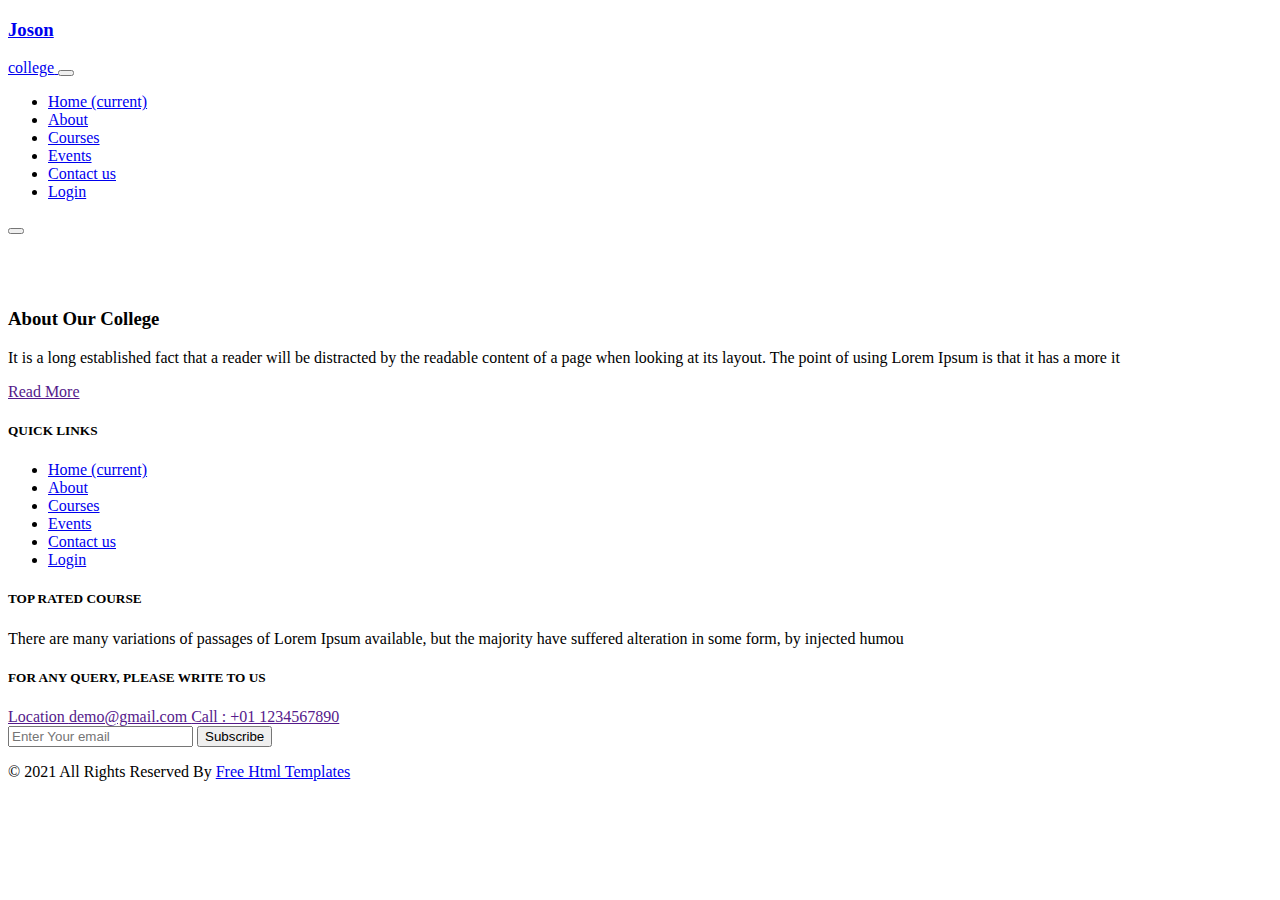
==== about.html @ 84b9d42b "Add files via upload" ====
<!DOCTYPE html>
<html>

<head>
  <!-- Basic -->
  <meta charset="utf-8" />
  <meta http-equiv="X-UA-Compatible" content="IE=edge" />
  <!-- Mobile Metas -->
  <meta name="viewport" content="width=device-width, initial-scale=1, shrink-to-fit=no" />
  <!-- Site Metas -->
  <meta name="keywords" content="" />
  <meta name="description" content="" />
  <meta name="author" content="" />

  <title>Joson</title>


  <!-- bootstrap core css -->
  <link rel="stylesheet" type="text/css" href="css/bootstrap.css" />
  <!-- fonts style -->
  <link href="https://fonts.googleapis.com/css?family=Open+Sans:400,700|Poppins:400,600,700&display=swap" rel="stylesheet" />
  <!-- Custom styles for this template -->
  <link href="css/style.css" rel="stylesheet" />
  <!-- responsive style -->
  <link href="css/responsive.css" rel="stylesheet" />
</head>

<body class="sub_page">
  <div class="hero_area">
    <!-- header section strats -->
    <header class="header_section">
      <div class="container-fluid">
        <nav class="navbar navbar-expand-lg custom_nav-container ">
          <a class="navbar-brand" href="index.html">
            <h3>
              Joson
            </h3>
            <span> college</span>
          </a>
          <button class="navbar-toggler" type="button" data-toggle="collapse" data-target="#navbarSupportedContent" aria-controls="navbarSupportedContent" aria-expanded="false" aria-label="Toggle navigation">
            <span class="navbar-toggler-icon"></span>
          </button>

          <div class="collapse navbar-collapse ml-auto" id="navbarSupportedContent">
            <ul class="navbar-nav  ml-auto">
              <li class="nav-item ">
                <a class="nav-link" href="index.html">Home <span class="sr-only">(current)</span></a>
              </li>
              <li class="nav-item active">
                <a class="nav-link" href="about.html"> About </a>
              </li>
              <li class="nav-item">
                <a class="nav-link" href="course.html"> Courses </a>
              </li>
              <li class="nav-item">
                <a class="nav-link" href="event.html"> Events </a>
              </li>
              <li class="nav-item">
                <a class="nav-link" href="contact.html">Contact us</a>
              </li>
              <li class="nav-item">
                <a class="nav-link" href="login.html">Login</a>
              </li>
            </ul>
            <form class="form-inline my-2 my-lg-0 ml-0 ml-lg-4 mb-3 mb-lg-0">
              <button class="btn  my-2 my-sm-0 nav_search-btn" type="submit"></button>
            </form>
          </div>
        </nav>
      </div>
    </header>
    <!-- end header section -->
  </div>

  <!-- about section -->
  <section class="about_section layout_padding">
    <div class="side_img">
      <img src="images/side-img.png" alt="" />
    </div>
    <div class="container">
      <div class="row">
        <div class="col-md-6">
          <div class="img_container">
            <div class="img-box b1">
              <img src="images/a-1.jpg" alt="" />
            </div>
            <div class="img-box b2">
              <img src="images/a-2.jpg" alt="" />
            </div>
          </div>
        </div>
        <div class="col-md-6">
          <div class="detail-box">
            <div class="heading_container">
              <h3>
                About Our College
              </h3>
              <p>
                It is a long established fact that a reader will be distracted
                by the readable content of a page when looking at its layout.
                The point of using Lorem Ipsum is that it has a more it
              </p>
              <a href="">
                Read More
              </a>
            </div>
          </div>
        </div>
      </div>
    </div>
  </section>

  <!-- end about section -->

  <!-- info section -->
  <section class="info_section layout_padding">
    <div class="container">
      <div class="row">
        <div class="col-md-3">
          <div class="info_menu">
            <h5>
              QUICK LINKS
            </h5>
            <ul class="navbar-nav  ">
              <li class="nav-item active">
                <a class="nav-link" href="index.html">Home <span class="sr-only">(current)</span></a>
              </li>
              <li class="nav-item">
                <a class="nav-link" href="about.html"> About </a>
              </li>
              <li class="nav-item">
                <a class="nav-link" href="course.html"> Courses </a>
              </li>
              <li class="nav-item">
                <a class="nav-link" href="event.html"> Events </a>
              </li>
              <li class="nav-item">
                <a class="nav-link" href="contact.html">Contact us</a>
              </li>
              <li class="nav-item">
                <a class="nav-link" href="login.html">Login</a>
              </li>
            </ul>
          </div>
        </div>
        <div class="col-md-3">
          <div class="info_course">
            <h5>
              TOP RATED COURSE
            </h5>
            <p>
              There are many variations of passages of Lorem Ipsum available,
              but the majority have suffered alteration in some form, by
              injected humou
            </p>
          </div>
        </div>

        <div class="col-md-5 offset-md-1">
          <div class="info_news">
            <h5>
              FOR ANY QUERY, PLEASE WRITE TO US
            </h5>
            <div class="info_contact">
              <a href="">
                Location
              </a>
              <a href="">
                demo@gmail.com
              </a>
              <a href="">
                Call : +01 1234567890
              </a>
            </div>
            <form action="">
              <input type="text" placeholder="Enter Your email" />
              <button>
                Subscribe
              </button>
            </form>
          </div>
        </div>
      </div>
    </div>
  </section>

  <!-- end info section -->

  <!-- footer section -->
  <footer class="container-fluid footer_section">
    <p>
      &copy; 2021 All Rights Reserved By
      <a href="https://html.design/">Free Html Templates</a>
    </p>
  </footer>
  <!-- footer section -->

  <script type="text/javascript" src="js/jquery-3.4.1.min.js"></script>
  <script type="text/javascript" src="js/bootstrap.js"></script>

</body>

</html>
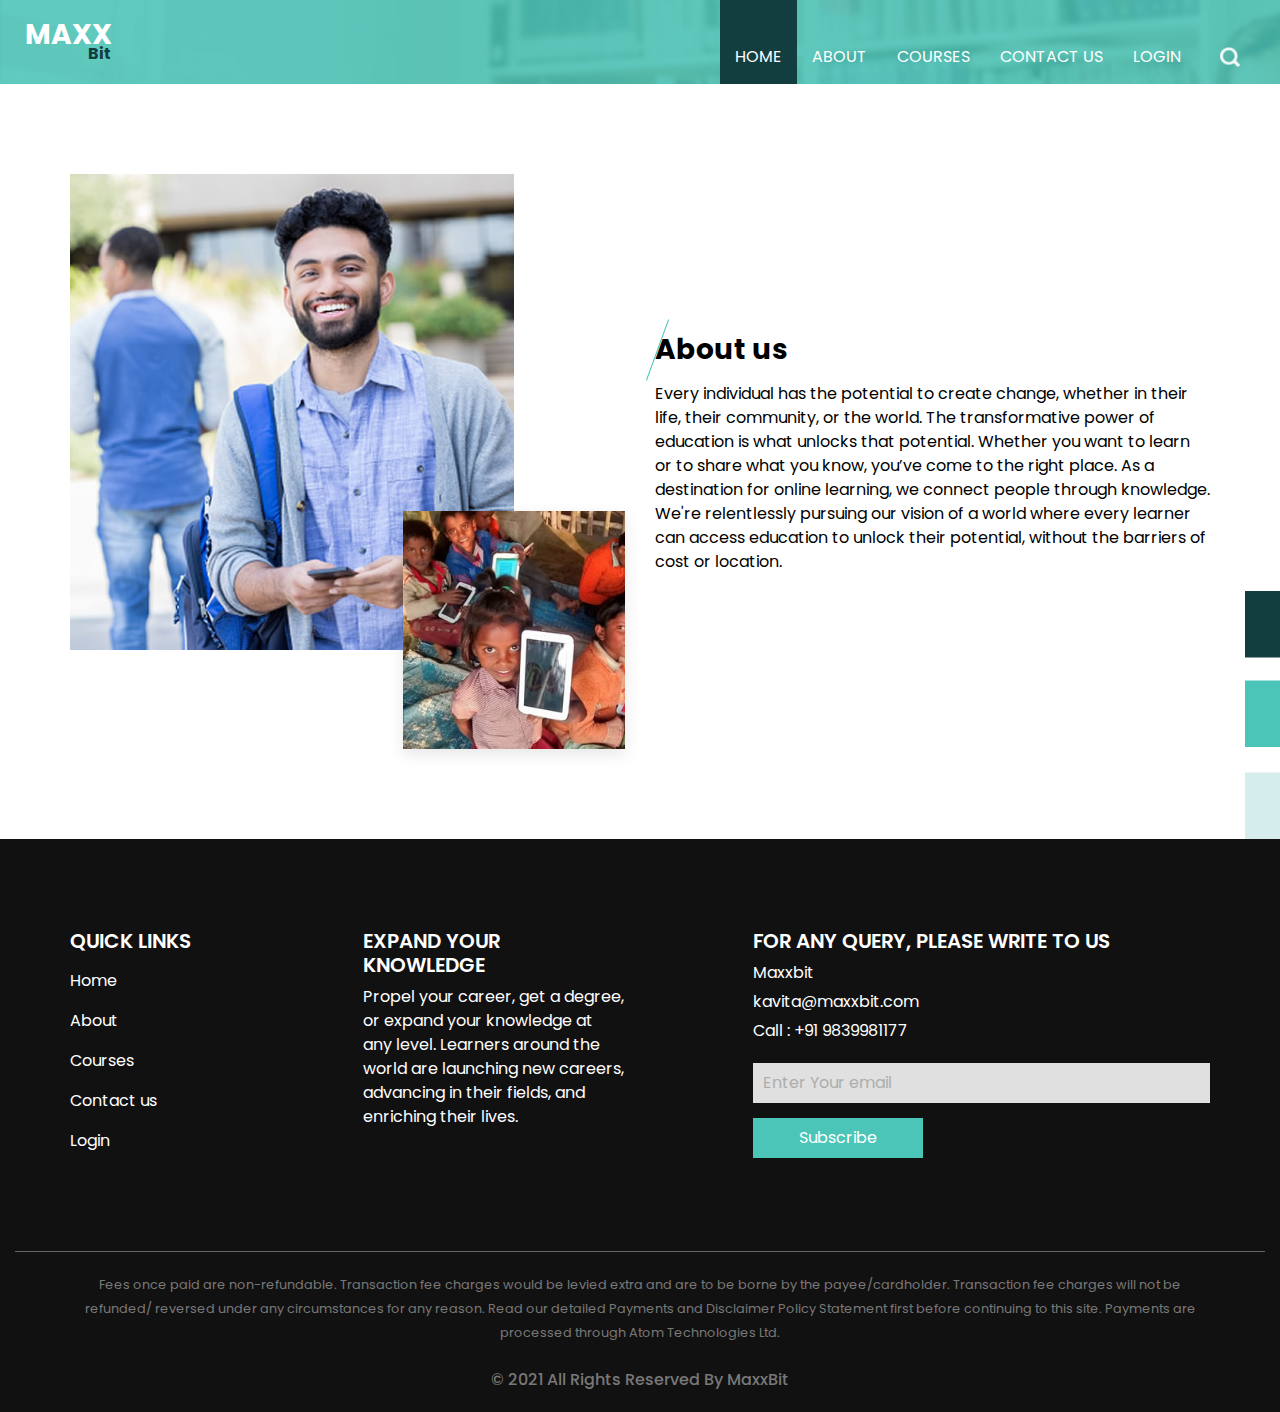
==== commit 75964cc9: "c" ====
--- a/about.html
+++ b/about.html
@@ -1,203 +1,199 @@
 <!DOCTYPE html>
 <html>
 
+
 <head>
-  <!-- Basic -->
-  <meta charset="utf-8" />
-  <meta http-equiv="X-UA-Compatible" content="IE=edge" />
-  <!-- Mobile Metas -->
-  <meta name="viewport" content="width=device-width, initial-scale=1, shrink-to-fit=no" />
-  <!-- Site Metas -->
-  <meta name="keywords" content="" />
-  <meta name="description" content="" />
-  <meta name="author" content="" />
+    <!-- Basic -->
+    <meta charset="utf-8" />
+    <meta http-equiv="X-UA-Compatible" content="IE=edge" />
+    <!-- Mobile Metas -->
+    <meta name="viewport" content="width=device-width, initial-scale=1, shrink-to-fit=no" />
+    <!-- Site Metas -->
+    <meta name="keywords" content="" />
+    <meta name="description" content="" />
+    <meta name="author" content="" />
 
-  <title>Joson</title>
+    <title>MaxxBit - Contact us</title>
 
-
-  <!-- bootstrap core css -->
-  <link rel="stylesheet" type="text/css" href="css/bootstrap.css" />
-  <!-- fonts style -->
-  <link href="https://fonts.googleapis.com/css?family=Open+Sans:400,700|Poppins:400,600,700&display=swap" rel="stylesheet" />
-  <!-- Custom styles for this template -->
-  <link href="css/style.css" rel="stylesheet" />
-  <!-- responsive style -->
-  <link href="css/responsive.css" rel="stylesheet" />
+    <!-- bootstrap core css -->
+    <link rel="stylesheet" type="text/css" href="https://cdn.jsdelivr.net/npm/bootstrap@4.6.0/dist/css/bootstrap.min.css" />
+    <!-- fonts style -->
+    <link href="https://fonts.googleapis.com/css?family=Open+Sans:400,700|Poppins:400,600,700&display=swap" rel="stylesheet" />
+    <!-- Custom styles for this template -->
+    <link href="/css/style.css" rel="stylesheet" />
+    <!-- responsive style -->
+    <link href="/css/responsive.css" rel="stylesheet" />
 </head>
 
 <body class="sub_page">
-  <div class="hero_area">
-    <!-- header section strats -->
-    <header class="header_section">
-      <div class="container-fluid">
-        <nav class="navbar navbar-expand-lg custom_nav-container ">
-          <a class="navbar-brand" href="index.html">
-            <h3>
-              Joson
-            </h3>
-            <span> college</span>
-          </a>
-          <button class="navbar-toggler" type="button" data-toggle="collapse" data-target="#navbarSupportedContent" aria-controls="navbarSupportedContent" aria-expanded="false" aria-label="Toggle navigation">
-            <span class="navbar-toggler-icon"></span>
-          </button>
+    <div class="hero_area">
+        <!-- header section strats -->
+        <header class="header_section">
+            <div class="container-fluid">
+                <nav class="navbar navbar-expand-lg custom_nav-container ">
+                    <a class="navbar-brand" href="index.html">
+                        <h3>
+                            Maxx
+                        </h3>
+                        <span> Bit</span>
+                    </a>
+                    <button class="navbar-toggler" type="button" data-toggle="collapse" data-target="#navbarSupportedContent" aria-controls="navbarSupportedContent" aria-expanded="false" aria-label="Toggle navigation">
+                        <span class="navbar-toggler-icon"></span>
+                    </button>
 
-          <div class="collapse navbar-collapse ml-auto" id="navbarSupportedContent">
-            <ul class="navbar-nav  ml-auto">
-              <li class="nav-item ">
-                <a class="nav-link" href="index.html">Home <span class="sr-only">(current)</span></a>
-              </li>
-              <li class="nav-item active">
-                <a class="nav-link" href="about.html"> About </a>
-              </li>
-              <li class="nav-item">
-                <a class="nav-link" href="course.html"> Courses </a>
-              </li>
-              <li class="nav-item">
-                <a class="nav-link" href="event.html"> Events </a>
-              </li>
-              <li class="nav-item">
-                <a class="nav-link" href="contact.html">Contact us</a>
-              </li>
-              <li class="nav-item">
-                <a class="nav-link" href="login.html">Login</a>
-              </li>
-            </ul>
-            <form class="form-inline my-2 my-lg-0 ml-0 ml-lg-4 mb-3 mb-lg-0">
-              <button class="btn  my-2 my-sm-0 nav_search-btn" type="submit"></button>
-            </form>
-          </div>
-        </nav>
-      </div>
-    </header>
-    <!-- end header section -->
-  </div>
+                    <div class="collapse navbar-collapse ml-auto" id="navbarSupportedContent">
+                        <ul class="navbar-nav  ml-auto">
+                            <li class="nav-item active">
+                                <a class="nav-link" href="index.html">Home <span class="sr-only">(current)</span></a>
+                            </li>
+                            <li class="nav-item">
+                                <a class="nav-link" href="#"> About </a>
+                            </li>
+                            <li class="nav-item">
+                                <a class="nav-link" href="#"> Courses </a>
+                            </li>
+                            <li class="nav-item">
+                                <a class="nav-link" href="#">Contact us</a>
+                            </li>
+                            <li class="nav-item">
+                                <a class="nav-link" href="#">Login</a>
+                            </li>
+                        </ul>
+                        <form class="form-inline my-2 my-lg-0 ml-0 ml-lg-4 mb-3 mb-lg-0">
+                            <button class="btn  my-2 my-sm-0 nav_search-btn" type="submit"></button>
+                        </form>
+                    </div>
+                </nav>
+            </div>
+        </header>
+        <!-- end header section -->
 
-  <!-- about section -->
-  <section class="about_section layout_padding">
-    <div class="side_img">
-      <img src="images/side-img.png" alt="" />
     </div>
-    <div class="container">
-      <div class="row">
-        <div class="col-md-6">
-          <div class="img_container">
-            <div class="img-box b1">
-              <img src="images/a-1.jpg" alt="" />
+
+
+    <!-- about section -->
+    <section class="about_section layout_padding">
+        <div class="side_img">
+            <img src="images/side-img.png" alt="" />
+        </div>
+        <div class="container">
+            <div class="row">
+                <div class="col-md-6">
+                    <div class="img_container">
+                        <div class="img-box b1">
+                            <img src="images/a-1.jpg" alt="" />
+                        </div>
+                        <div class="img-box b2">
+                            <img src="images/a-2.jpg" alt="" />
+                        </div>
+                    </div>
+                </div>
+                <div class="col-md-6">
+                    <div class="detail-box">
+                        <div class="heading_container">
+                            <h3>
+                                About us
+                            </h3>
+                            <p>
+                                Every individual has the potential to create change, whether in their life, their community, or the world. The transformative power of education is what unlocks that potential.
+                                Whether you want to learn or to share what you know, you’ve come to the right place. As a destination for online learning, we connect people through knowledge.
+                                We're relentlessly pursuing our vision of a world where every learner can access education to unlock their potential, without the barriers of cost or location.
+                            </p>
+                            
+                        </div>
+                    </div>
+                </div>
             </div>
-            <div class="img-box b2">
-              <img src="images/a-2.jpg" alt="" />
+        </div>
+    </section>
+
+    <!-- end about section -->
+    <!-- info section -->
+    <section class="info_section layout_padding">
+        <div class="container">
+            <div class="row">
+                <div class="col-md-3">
+                    <div class="info_menu">
+                        <h5>
+                            QUICK LINKS
+                        </h5>
+                        <ul class="navbar-nav  ">
+                            <li class="nav-item active">
+                                <a class="nav-link" href="index.html">Home <span class="sr-only">(current)</span></a>
+                            </li>
+                            <li class="nav-item">
+                                <a class="nav-link" href="#"> About </a>
+                            </li>
+                            <li class="nav-item">
+                                <a class="nav-link" href="#"> Courses </a>
+                            </li>
+                            <li class="nav-item">
+                                <a class="nav-link" href="#">Contact us</a>
+                            </li>
+                            <li class="nav-item">
+                                <a class="nav-link" href="#">Login</a>
+                            </li>
+                        </ul>
+                    </div>
+                </div>
+                <div class="col-md-3">
+                    <div class="info_course">
+                        <h5>
+                            EXPAND YOUR KNOWLEDGE
+                        </h5>
+                        <p>
+                            Propel your career, get a degree, or expand your knowledge at any level.
+                            Learners around the world are launching new careers, advancing in their fields, and enriching their lives.
+                        </p>
+                    </div>
+                </div>
+
+                <div class="col-md-5 offset-md-1">
+                    <div class="info_news">
+                        <h5>
+                            FOR ANY QUERY, PLEASE WRITE TO US
+                        </h5>
+                        <div class="info_contact">
+                            <a href="">
+                                Maxxbit
+                            </a>
+                            <a href="">
+                                kavita@maxxbit.com
+                            </a>
+                            <a href="">
+                                Call : +91 9839981177
+                            </a>
+                        </div>
+                        <form action="">
+                            <input type="text" placeholder="Enter Your email" />
+                            <button>
+                                Subscribe
+                            </button>
+                        </form>
+                    </div>
+                </div>
             </div>
-          </div>
         </div>
-        <div class="col-md-6">
-          <div class="detail-box">
-            <div class="heading_container">
-              <h3>
-                About Our College
-              </h3>
-              <p>
-                It is a long established fact that a reader will be distracted
-                by the readable content of a page when looking at its layout.
-                The point of using Lorem Ipsum is that it has a more it
-              </p>
-              <a href="">
-                Read More
-              </a>
-            </div>
-          </div>
-        </div>
-      </div>
-    </div>
-  </section>
+    </section>
 
-  <!-- end about section -->
+    <!-- end info section -->
+    <!-- footer section -->
+    <footer class="container-fluid footer_section">
+        <p>
+            <small>
+                Fees once paid are non-refundable. Transaction fee charges would be levied extra and are to be borne by the payee/cardholder. Transaction fee charges will not be refunded/ reversed under any circumstances for any reason. Read our detailed <a href="disclaimer.html">Payments and Disclaimer Policy Statement</a> first before continuing to this site.
+                Payments are processed through <a href="https://www.atomtech.in">Atom Technologies Ltd</a>.
+            </small>
+            <br /><br />
 
-  <!-- info section -->
-  <section class="info_section layout_padding">
-    <div class="container">
-      <div class="row">
-        <div class="col-md-3">
-          <div class="info_menu">
-            <h5>
-              QUICK LINKS
-            </h5>
-            <ul class="navbar-nav  ">
-              <li class="nav-item active">
-                <a class="nav-link" href="index.html">Home <span class="sr-only">(current)</span></a>
-              </li>
-              <li class="nav-item">
-                <a class="nav-link" href="about.html"> About </a>
-              </li>
-              <li class="nav-item">
-                <a class="nav-link" href="course.html"> Courses </a>
-              </li>
-              <li class="nav-item">
-                <a class="nav-link" href="event.html"> Events </a>
-              </li>
-              <li class="nav-item">
-                <a class="nav-link" href="contact.html">Contact us</a>
-              </li>
-              <li class="nav-item">
-                <a class="nav-link" href="login.html">Login</a>
-              </li>
-            </ul>
-          </div>
-        </div>
-        <div class="col-md-3">
-          <div class="info_course">
-            <h5>
-              TOP RATED COURSE
-            </h5>
-            <p>
-              There are many variations of passages of Lorem Ipsum available,
-              but the majority have suffered alteration in some form, by
-              injected humou
-            </p>
-          </div>
-        </div>
+            &copy; 2021 All Rights Reserved By
+            <a href="#">MaxxBit</a>
+        </p>
+    </footer>
+    <!-- footer section -->
 
-        <div class="col-md-5 offset-md-1">
-          <div class="info_news">
-            <h5>
-              FOR ANY QUERY, PLEASE WRITE TO US
-            </h5>
-            <div class="info_contact">
-              <a href="">
-                Location
-              </a>
-              <a href="">
-                demo@gmail.com
-              </a>
-              <a href="">
-                Call : +01 1234567890
-              </a>
-            </div>
-            <form action="">
-              <input type="text" placeholder="Enter Your email" />
-              <button>
-                Subscribe
-              </button>
-            </form>
-          </div>
-        </div>
-      </div>
-    </div>
-  </section>
-
-  <!-- end info section -->
-
-  <!-- footer section -->
-  <footer class="container-fluid footer_section">
-    <p>
-      &copy; 2021 All Rights Reserved By
-      <a href="https://html.design/">Free Html Templates</a>
-    </p>
-  </footer>
-  <!-- footer section -->
-
-  <script type="text/javascript" src="js/jquery-3.4.1.min.js"></script>
-  <script type="text/javascript" src="js/bootstrap.js"></script>
-
+    <script src="https://code.jquery.com/jquery-3.2.1.slim.min.js" integrity="sha384-KJ3o2DKtIkvYIK3UENzmM7KCkRr/rE9/Qpg6aAZGJwFDMVNA/GpGFF93hXpG5KkN" crossorigin="anonymous"></script>
+    <script src="https://cdn.jsdelivr.net/npm/bootstrap@4.6.0/dist/js/bootstrap.bundle.min.js"></script>
 </body>
 
-</html>+</html>
--- a/css/style.css
+++ b/css/style.css
@@ -0,0 +1,929 @@
+body {
+  font-family: "Poppins", sans-serif;
+  color: #000000;
+  background-color: #ffffff;
+}
+
+.layout_padding {
+  padding: 90px 0;
+}
+
+.layout_padding2 {
+  padding: 45px 0;
+}
+
+.layout_padding2-top {
+  padding-top: 45px;
+}
+
+.layout_padding2-bottom {
+  padding-bottom: 45px;
+}
+
+.layout_padding-top {
+  padding-top: 90px;
+}
+
+.layout_padding-bottom {
+  padding-bottom: 90px;
+}
+
+.heading_container {
+  display: -webkit-box;
+  display: -ms-flexbox;
+  display: flex;
+  -webkit-box-orient: vertical;
+  -webkit-box-direction: normal;
+      -ms-flex-direction: column;
+          flex-direction: column;
+  -webkit-box-align: start;
+      -ms-flex-align: start;
+          align-items: flex-start;
+}
+
+.heading_container h3 {
+  font-weight: bold;
+  position: relative;
+  margin-bottom: 15px;
+}
+
+.heading_container h3::before {
+  content: "";
+  position: absolute;
+  top: 50%;
+  left: 2px;
+  width: 1px;
+  height: 65px;
+  background-color: #4bc5b8;
+  -webkit-transform: translateY(-50%) rotate(20deg);
+          transform: translateY(-50%) rotate(20deg);
+}
+
+/*header section*/
+.hero_area {
+  height: 100vh;
+  background-color: #b5caee;
+  background-image: url(../images/hero-bg.jpg);
+  background-size: cover;
+}
+
+.sub_page .hero_area {
+  height: auto;
+}
+
+.sub_page .contact_section {
+  margin: 75px 0;
+}
+
+.hero_area.sub_pages {
+  height: auto;
+}
+
+.header_section .container-fluid {
+  padding-right: 25px;
+  padding-left: 25px;
+}
+
+.header_section .nav_container {
+  margin: 0 auto;
+}
+
+.custom_nav-container .navbar-nav .nav-item .nav-link {
+  padding: 45px 15px 15px;
+  color: #ffffff;
+  text-align: center;
+  position: relative;
+  text-transform: uppercase;
+}
+
+.custom_nav-container .navbar-nav .nav-item:hover .nav-link, .custom_nav-container .navbar-nav .nav-item.active .nav-link {
+  background-color: #133e3f;
+}
+
+.custom_nav-container .form-inline {
+  padding-top: 30px;
+}
+
+a,
+a:hover,
+a:focus {
+  text-decoration: none;
+}
+
+a:hover,
+a:focus {
+  color: initial;
+}
+
+.btn,
+.btn:focus {
+  outline: none !important;
+  -webkit-box-shadow: none;
+          box-shadow: none;
+}
+
+.user_option {
+  display: -webkit-box;
+  display: -ms-flexbox;
+  display: flex;
+  -webkit-box-align: center;
+      -ms-flex-align: center;
+          align-items: center;
+}
+
+.custom_nav-container .nav_search-btn {
+  background-image: url(../images/search-icon.png);
+  background-size: 20px;
+  background-repeat: no-repeat;
+  background-position-y: 7px;
+  width: 35px;
+  height: 35px;
+  padding: 0;
+  border: none;
+}
+
+.navbar-brand {
+  display: -webkit-box;
+  display: -ms-flexbox;
+  display: flex;
+  -webkit-box-orient: vertical;
+  -webkit-box-direction: normal;
+      -ms-flex-direction: column;
+          flex-direction: column;
+  -webkit-box-align: end;
+      -ms-flex-align: end;
+          align-items: flex-end;
+}
+
+.navbar-brand h3 {
+  color: #ffffff;
+  font-weight: bold;
+  text-transform: uppercase;
+  margin: 0;
+}
+
+.navbar-brand span {
+  font-size: 16px;
+  font-weight: bold;
+  color: #133e3f;
+  margin-top: -10px;
+}
+
+.custom_nav-container {
+  z-index: 99999;
+  padding: 0;
+}
+
+.custom_nav-container .navbar-toggler {
+  outline: none;
+}
+
+.custom_nav-container .navbar-toggler .navbar-toggler-icon {
+  background-image: url(../images/menu.png);
+  background-size: 42px;
+}
+
+/*end header section*/
+.slider_section {
+  height: 90%;
+  display: -webkit-box;
+  display: -ms-flexbox;
+  display: flex;
+  -webkit-box-align: center;
+      -ms-flex-align: center;
+          align-items: center;
+  color: #ffffff;
+}
+
+.slider_section #carouselExampleIndicators {
+  width: 100%;
+}
+
+.slider_section .detail-box {
+  display: -webkit-box;
+  display: -ms-flexbox;
+  display: flex;
+  -webkit-box-orient: vertical;
+  -webkit-box-direction: normal;
+      -ms-flex-direction: column;
+          flex-direction: column;
+  -webkit-box-align: center;
+      -ms-flex-align: center;
+          align-items: center;
+  text-align: center;
+  margin-bottom: 110px;
+}
+
+.slider_section .detail-box h1 {
+  font-size: 4rem;
+  letter-spacing: 0.7rem;
+  font-weight: bold;
+  text-transform: uppercase;
+  padding: 15px;
+  border: 1px solid rgba(255, 255, 255, 0.2);
+}
+
+.slider_section .detail-box a {
+  display: inline-block;
+  padding: 10px 45px;
+  background-color: #133e3f;
+  border: 1px solid #133e3f;
+  color: #ffffff;
+  margin-top: 35px;
+}
+
+.slider_section .detail-box a:hover {
+  background-color: transparent;
+  color: #133e3f;
+}
+
+.slider_section #carouselExampleIndicators {
+  bottom: 0;
+}
+
+.slider_section #carouselExampleIndicators li {
+  width: 15px;
+  height: 15px;
+  background-color: transparent;
+  border: 3px solid #ffffff;
+  border-radius: 100%;
+  opacity: 1;
+}
+
+.slider_section #carouselExampleIndicators li.active {
+  border-color: #133e3f;
+}
+
+.special_section .special_container {
+  display: -webkit-box;
+  display: -ms-flexbox;
+  display: flex;
+  color: #ffffff;
+  background-color: #133e3f;
+  padding: 25px;
+  border-radius: 10px;
+}
+
+.special_section .special_container .box {
+  -webkit-box-flex: 1;
+      -ms-flex: 1;
+          flex: 1;
+  display: -webkit-box;
+  display: -ms-flexbox;
+  display: flex;
+  -webkit-box-pack: center;
+      -ms-flex-pack: center;
+          justify-content: center;
+  padding-top: 10px;
+}
+
+.special_section .special_container .box .img-box {
+  width: 55px;
+  margin-right: 10px;
+}
+
+.special_section .special_container .box .img-box img {
+  max-width: 100%;
+}
+
+.special_section .special_container .box .detail-box a {
+  display: inline-block;
+  color: #fdda6e;
+  text-decoration: underline;
+  margin-top: 10px;
+}
+
+.special_section .special_container .box.b2 {
+  border-left: 1px solid #4e6e6f;
+  border-right: 1px solid #4e6e6f;
+}
+
+.about_section {
+  position: relative;
+}
+
+.about_section .side_img {
+  position: absolute;
+  bottom: 0;
+  right: 0;
+  width: 35px;
+}
+
+.about_section .side_img img {
+  width: 100%;
+}
+
+.about_section .row {
+  -webkit-box-align: center;
+      -ms-flex-align: center;
+          align-items: center;
+}
+
+.about_section .img_container .img-box {
+  width: 80%;
+}
+
+.about_section .img_container .img-box img {
+  width: 100%;
+}
+
+.about_section .img_container .img-box.b2 {
+  width: 40%;
+  margin-top: -25%;
+  margin-left: auto;
+  -webkit-box-shadow: 0 5px 15px 0 rgba(0, 0, 0, 0.1);
+          box-shadow: 0 5px 15px 0 rgba(0, 0, 0, 0.1);
+}
+
+.about_section .detail-box a {
+  display: inline-block;
+  padding: 10px 45px;
+  background-color: #133e3f;
+  border: 1px solid #133e3f;
+  color: #ffffff;
+  margin-top: 15px;
+}
+
+.about_section .detail-box a:hover {
+  background-color: transparent;
+  color: #133e3f;
+}
+
+.course_section {
+  position: relative;
+}
+
+.course_section .side_img {
+  position: absolute;
+  bottom: 25%;
+  left: 0;
+  width: 35px;
+}
+
+.course_section .side_img img {
+  width: 100%;
+}
+
+.course_section .heading_container {
+  -webkit-box-align: center;
+      -ms-flex-align: center;
+          align-items: center;
+  margin-bottom: 25px;
+}
+
+.course_section .heading_container h3::before {
+  left: -2px;
+}
+
+.course_section .course_container .course_content {
+  display: -webkit-box;
+  display: -ms-flexbox;
+  display: flex;
+  -ms-flex-wrap: wrap;
+      flex-wrap: wrap;
+  -webkit-box-pack: center;
+      -ms-flex-pack: center;
+          justify-content: center;
+}
+
+.course_section .course_container .course_content .box {
+  position: relative;
+  -ms-flex-preferred-size: 31%;
+      flex-basis: 31%;
+  margin: 1%;
+  border-radius: 10px;
+  overflow: hidden;
+}
+
+.course_section .course_container .course_content .box img {
+  width: 100%;
+}
+
+.course_section .course_container .course_content .box a {
+  position: absolute;
+  left: 35px;
+  bottom: 100px;
+  background-color: #4bc5b8;
+  display: none;
+  -webkit-box-pack: center;
+      -ms-flex-pack: center;
+          justify-content: center;
+  -webkit-box-align: center;
+      -ms-flex-align: center;
+          align-items: center;
+  width: 45px;
+  height: 45px;
+  border-radius: 100%;
+}
+
+.course_section .course_container .course_content .box a img {
+  width: 20px;
+}
+
+.course_section .course_container .course_content .box a:hover {
+  opacity: .9;
+}
+
+.course_section .course_container .course_content .box h5 {
+  position: absolute;
+  left: 35px;
+  bottom: 25px;
+  font-weight: bold;
+  color: #ffffff;
+  font-size: 24px;
+}
+
+.course_section .course_container .course_content .box::before {
+  content: "";
+  position: absolute;
+  width: 100%;
+  height: 100%;
+  background-color: #133e3f;
+  opacity: 0.9;
+  display: none;
+}
+
+.course_section .course_container .course_content .box:hover a {
+  display: -webkit-box;
+  display: -ms-flexbox;
+  display: flex;
+}
+
+.course_section .course_container .course_content .box:hover::before {
+  display: block;
+}
+
+.course_section .btn-box {
+  display: -webkit-box;
+  display: -ms-flexbox;
+  display: flex;
+  -webkit-box-pack: center;
+      -ms-flex-pack: center;
+          justify-content: center;
+}
+
+.course_section .btn-box a {
+  display: inline-block;
+  padding: 8px 45px;
+  background-color: #133e3f;
+  border: 1px solid #133e3f;
+  color: #ffffff;
+  margin-top: 45px;
+}
+
+.course_section .btn-box a:hover {
+  background-color: transparent;
+  color: #133e3f;
+}
+
+.login_section {
+  background-image: url(../images/login-bg.jpg);
+  background-size: cover;
+  color: #ffffff;
+}
+
+.login_section .row {
+  -webkit-box-align: center;
+      -ms-flex-align: center;
+          align-items: center;
+}
+
+.login_section .detail-box h3 {
+  text-transform: uppercase;
+  font-weight: bold;
+}
+
+.login_section .detail-box a {
+  display: inline-block;
+  padding: 7px 25px;
+  background-color: #4bc5b8;
+  border: 1px solid #4bc5b8;
+  color: #ffffff;
+  margin-top: 15px;
+  font-weight: 600;
+}
+
+.login_section .detail-box a:hover {
+  background-color: transparent;
+  color: #4bc5b8;
+}
+
+.login_section .login_form {
+  padding: 30px 15px;
+  background-color: rgba(255, 255, 255, 0.25);
+  text-align: center;
+  border-radius: 15px;
+}
+
+.login_section .login_form h5 {
+  margin-bottom: 15px;
+}
+
+.login_section .login_form form input {
+  height: 40px;
+  width: 100%;
+  padding-left: 15px;
+  border: none;
+  outline: none;
+  border-radius: 5px;
+  margin: 10px 0;
+}
+
+.login_section .login_form form button {
+  display: inline-block;
+  padding: 7px 45px;
+  background-color: #252525;
+  border: 1px solid #252525;
+  color: #ffffff;
+  margin-top: 25px;
+  font-size: 15px;
+  text-transform: uppercase;
+  font-weight: bold;
+}
+
+.login_section .login_form form button:hover {
+  background-color: transparent;
+  color: #252525;
+}
+
+.event_section .heading_container h3 {
+  margin-bottom: 0;
+}
+
+.event_section .heading_container h3::before {
+  left: -2px;
+}
+
+.event_section p {
+  color: #a4a4a4;
+}
+
+.event_section .event_container .box {
+  display: -webkit-box;
+  display: -ms-flexbox;
+  display: flex;
+  -webkit-box-align: center;
+      -ms-flex-align: center;
+          align-items: center;
+  border: 1px solid #cbcbcb;
+  margin: 15px 0;
+  border-radius: 5px;
+}
+
+.event_section .event_container .box > div {
+  -webkit-box-flex: 1;
+      -ms-flex: 1;
+          flex: 1;
+  display: -webkit-box;
+  display: -ms-flexbox;
+  display: flex;
+  -webkit-box-orient: vertical;
+  -webkit-box-direction: normal;
+      -ms-flex-direction: column;
+          flex-direction: column;
+  -webkit-box-align: center;
+      -ms-flex-align: center;
+          align-items: center;
+  -webkit-box-pack: center;
+      -ms-flex-pack: center;
+          justify-content: center;
+  margin: 10px;
+}
+
+.event_section .event_container .box .img-box img {
+  width: 100%;
+}
+
+.event_section .event_container .box .detail-box {
+  border-left: 1px solid #b0b0b0;
+  border-right: 1px solid #b0b0b0;
+  -webkit-box-flex: 1.4;
+      -ms-flex: 1.4;
+          flex: 1.4;
+  padding: 10px 0;
+}
+
+.event_section .event_container .box .detail-box h4 {
+  font-weight: bold;
+}
+
+.event_section .event_container .box .detail-box h6 {
+  color: #a4a4a4;
+}
+
+.event_section .event_container .box .date-box h3 {
+  color: #0b5356;
+}
+
+.event_section .event_container .box .date-box h3 span {
+  font-size: 1.2em;
+  font-weight: bold;
+}
+
+.event_section .btn-box {
+  display: -webkit-box;
+  display: -ms-flexbox;
+  display: flex;
+}
+
+.event_section .btn-box a {
+  display: inline-block;
+  padding: 8px 45px;
+  background-color: #133e3f;
+  border: 1px solid #133e3f;
+  color: #ffffff;
+  margin-top: 35px;
+}
+
+.event_section .btn-box a:hover {
+  background-color: transparent;
+  color: #133e3f;
+}
+
+.client_section .heading_container {
+  margin-bottom: 45px;
+}
+
+.client_section .heading_container h3 {
+  margin-bottom: 5px;
+}
+
+.client_section .heading_container h3::before {
+  left: -2px;
+}
+
+.client_section .box {
+  display: -webkit-box;
+  display: -ms-flexbox;
+  display: flex;
+}
+
+.client_section .box .img-box {
+  min-width: 105px;
+  margin-right: 25px;
+}
+
+.client_section .box .img-box img {
+  width: 100%;
+}
+
+.client_section .box .detail-box h5 {
+  font-weight: bold;
+  text-transform: uppercase;
+}
+
+.client_section #carouselExampleControls {
+  display: -webkit-box;
+  display: -ms-flexbox;
+  display: flex;
+  -webkit-box-pack: justify;
+      -ms-flex-pack: justify;
+          justify-content: space-between;
+}
+
+.client_section #carouselExampleControls .carousel-inner {
+  -ms-flex-preferred-size: 80%;
+      flex-basis: 80%;
+}
+
+.client_section #carouselExampleControls .btn-box {
+  -ms-flex-preferred-size: 10%;
+      flex-basis: 10%;
+  display: -webkit-box;
+  display: -ms-flexbox;
+  display: flex;
+  -webkit-box-orient: vertical;
+  -webkit-box-direction: reverse;
+      -ms-flex-direction: column-reverse;
+          flex-direction: column-reverse;
+  -webkit-box-pack: end;
+      -ms-flex-pack: end;
+          justify-content: flex-end;
+}
+
+.client_section #carouselExampleControls .btn-box .carousel-control-prev,
+.client_section #carouselExampleControls .btn-box .carousel-control-next {
+  position: relative;
+  width: 45px;
+  height: 45px;
+  background-color: #4bc5b8;
+  opacity: 1;
+  background-size: 18px;
+  background-position: center;
+  background-repeat: no-repeat;
+}
+
+.client_section #carouselExampleControls .btn-box .carousel-control-prev:hover,
+.client_section #carouselExampleControls .btn-box .carousel-control-next:hover {
+  background-color: #252525;
+}
+
+.client_section #carouselExampleControls .btn-box .carousel-control-prev {
+  background-image: url(../images/prev.png);
+}
+
+.client_section #carouselExampleControls .btn-box .carousel-control-next {
+  background-image: url(../images/next.png);
+  margin-bottom: 15px;
+}
+
+/* contact section */
+.contact_section {
+  background-color: #164745;
+  position: relative;
+  margin-bottom: 25px;
+}
+
+.contact_section .heading_container h3::before {
+  left: -1px;
+}
+
+.contact_section::before {
+  content: "";
+  position: absolute;
+  left: 0;
+  top: -1px;
+  height: 100.5%;
+  width: 40%;
+  background-color: #ffffff;
+  -webkit-clip-path: polygon(0 0, 95% 0, 65% 100%, 0% 100%);
+          clip-path: polygon(0 0, 95% 0, 65% 100%, 0% 100%);
+}
+
+.contact_section .row {
+  -webkit-box-align: center;
+      -ms-flex-align: center;
+          align-items: center;
+}
+
+.contact_section .detail-box {
+  width: 250px;
+}
+
+.contact_section .detail-box p {
+  margin-top: 5px;
+}
+
+.contact_section .contact-form {
+  padding: 45px 0;
+  border-radius: 20px;
+}
+
+.contact_section .contact-form h5 {
+  color: #ffffff;
+  font-weight: 600;
+  text-align: center;
+}
+
+.contact_section .contact-form input {
+  border: none;
+  outline: none;
+  background-color: #ffffff;
+  width: 100%;
+  margin: 15px 0;
+  padding: 10px 20px;
+  border-radius: 30px;
+}
+
+.contact_section .contact-form input.input_message {
+  height: 105px;
+  border-radius: 10px;
+}
+
+.contact_section .contact-form input::-webkit-input-placeholder {
+  color: #151515;
+}
+
+.contact_section .contact-form input:-ms-input-placeholder {
+  color: #151515;
+}
+
+.contact_section .contact-form input::-ms-input-placeholder {
+  color: #151515;
+}
+
+.contact_section .contact-form input::placeholder {
+  color: #151515;
+}
+
+.contact_section .contact-form button {
+  border: none;
+  outline: none;
+  padding: 12px 50px;
+  text-transform: uppercase;
+  margin-top: 25px;
+  background-color: #4bc5b8;
+  color: #fff;
+  border-radius: 30px;
+}
+
+.contact_section .map_img-box {
+  width: 80%;
+  margin: 25px auto 0 auto;
+}
+
+.contact_section .map_img-box img {
+  width: 100%;
+}
+
+/* end contact section */
+.info_section {
+  background-color: #121111;
+  color: #ffffff;
+}
+
+.info_section h5 {
+  text-transform: uppercase;
+  font-weight: 600;
+}
+
+.info_section .info_menu .navbar-nav .nav-item .nav-link {
+  color: #ffffff;
+}
+
+.info_section .info_news .info_contact {
+  display: -webkit-box;
+  display: -ms-flexbox;
+  display: flex;
+  -webkit-box-orient: vertical;
+  -webkit-box-direction: normal;
+      -ms-flex-direction: column;
+          flex-direction: column;
+  -webkit-box-align: start;
+      -ms-flex-align: start;
+          align-items: flex-start;
+}
+
+.info_section .info_news .info_contact a {
+  color: #ffffff;
+  margin-bottom: 5px;
+}
+
+.info_section .info_news form {
+  margin-top: 15px;
+}
+
+.info_section .info_news form input {
+  width: 100%;
+  border: none;
+  outline: none;
+  padding: 8px 10px;
+  background-color: #e0e0e0;
+}
+
+.info_section .info_news form input::-webkit-input-placeholder {
+  color: #acaeae;
+}
+
+.info_section .info_news form input:-ms-input-placeholder {
+  color: #acaeae;
+}
+
+.info_section .info_news form input::-ms-input-placeholder {
+  color: #acaeae;
+}
+
+.info_section .info_news form input::placeholder {
+  color: #acaeae;
+}
+
+.info_section .info_news form button {
+  display: inline-block;
+  padding: 7px 45px;
+  background-color: #4bc5b8;
+  border: 1px solid #4bc5b8;
+  color: #ffffff;
+  margin-top: 15px;
+}
+
+.info_section .info_news form button:hover {
+  background-color: transparent;
+  color: #4bc5b8;
+}
+
+/* footer section*/
+.footer_section {
+  background-color: #121111;
+  font-weight: 500;
+  display: -webkit-box;
+  display: -ms-flexbox;
+  display: flex;
+  -webkit-box-pack: center;
+      -ms-flex-pack: center;
+          justify-content: center;
+}
+
+.footer_section p {
+  padding: 20px 65px;
+  color: #787878;
+  margin: 0 auto;
+  text-align: center;
+  border-top: 1px solid rgba(224, 224, 224, 0.4);
+}
+
+.footer_section a {
+  color: #787878;
+}
+
+/* end footer section*/
+/*# sourceMappingURL=style.css.map */--- a/css/responsive.css
+++ b/css/responsive.css
@@ -0,0 +1,265 @@
+@media (max-width: 1120px) {} 
+
+@media (max-width: 992px) {
+    .hero_area {
+        height: auto;
+    }
+
+    header.header_section {
+        padding-top: 10px;
+    }
+
+    .navbar-nav {
+        align-items: center;
+        padding-top: 10px;
+    }
+
+    .custom_nav-container .navbar-toggler {
+        margin-right: -15px;
+    }
+
+    .custom_nav-container .navbar-nav .nav-item .nav-link {
+        padding: 15px;
+        margin: 5px 0;
+    }
+
+    .custom_nav-container .form-inline {
+        padding: 0;
+        justify-content: center;
+    }
+
+    .custom_nav-container .nav_search-btn {
+        background-position: center;
+    }
+
+    .slider_section .detail-box {
+        margin-top: 75px;
+    }
+
+    .slider_section .detail-box h1 {
+        letter-spacing: 0.5rem;
+    }
+
+    .slider_section .carousel-indicators {
+        bottom: 25px;
+    }
+
+    .special_section .special_container {
+        flex-direction: column;
+    }
+
+    .special_section .special_container .box {
+        padding: 15px 0;
+    }
+
+    .special_section .special_container .box.b2 {
+        border: none;
+        border-top: 1px solid #4e6e6f;
+
+        border-bottom: 1px solid #4e6e6f;
+
+    }
+
+    .course_section .side_img {
+        width: 25px;
+    }
+
+    .event_section .event_container {
+        display: flex;
+        justify-content: space-between;
+        text-align: center;
+    }
+
+    .event_section .event_container .box {
+        flex-direction: column;
+        margin: 15px 5px;
+    }
+
+    .event_section .event_container .box .detail-box {
+        padding: 15px;
+        border: none;
+        border-top: 1px solid #b0b0b0;
+        border-bottom: 1px solid #b0b0b0;
+    }
+
+    .event_section .btn-box {
+        justify-content: center;
+    }
+
+    .contact_section::before {
+        width: 53%;
+    }
+}
+
+@media (max-width: 768px) {
+
+    .slider_section .detail-box h1 {
+        font-size: 3.5rem;
+        letter-spacing: .1rem;
+    }
+
+    .info_section .info_form .social_box {
+        justify-content: center;
+    }
+
+    .info_section .info_form .social_box a {
+        margin: 0 10px;
+    }
+
+    .footer_section p {
+        padding: 20px 30px;
+    }
+
+    .about_section .side_img {
+        width: 25px;
+    }
+
+    .course_section .course_container .course_content .box {
+        -ms-flex-preferred-size: 45%;
+        flex-basis: 46%;
+        margin: 2%;
+
+    }
+
+    .course_section .course_container .course_content .box h5 {
+        font-size: 20px;
+        left: 15px;
+        bottom: 5px;
+    }
+
+    .course_section .course_container .course_content .box a {
+        left: 15px;
+        bottom: 75px;
+    }
+
+    .login_section .detail-box {
+        margin-bottom: 45px;
+    }
+
+    .client_section #carouselExampleControls {
+        flex-direction: column;
+        align-items: center;
+    }
+
+    .client_section #carouselExampleControls .btn-box {
+        flex-direction: row;
+        width: 100px;
+        justify-content: space-between;
+        margin-top: 25px;
+    }
+
+    .contact_section .detail-box {
+        text-align: center;
+        width: auto;
+        margin: 45px;
+    }
+
+    .contact_section .detail-box .heading_container {
+        align-items: center;
+
+    }
+
+    .contact_section::before {
+        width: 100%;
+        height: 25%;
+        clip-path: polygon(0% 5%, 100% 5%, 85% 100%, 15% 100%);
+    }
+
+    .info_section .row>div {
+        display: flex;
+        flex-direction: column;
+        align-items: center;
+        text-align: center;
+    }
+
+    .info_section .info_course {
+        margin: 35px 0;
+    }
+
+    .info_section .info_news .info_contact {
+        align-items: center;
+    }
+}
+
+@media (max-width: 576px) {
+    .slider_section .detail-box h1 {
+        font-size: 3rem;
+        letter-spacing: .1rem;
+    }
+
+    .course_section .course_container .course_content .box {
+        flex-basis: 92%;
+    }
+
+    .course_section .side_img {
+        width: 20px;
+    }
+
+    .event_section .event_container {
+        display: flex;
+        justify-content: space-between;
+    }
+
+    .event_section .event_container {
+        flex-direction: column;
+        align-items: center;
+    }
+
+    .client_section .box {
+        flex-direction: column;
+        align-items: center;
+
+    }
+
+    .contact_section::before {
+        clip-path: polygon(0% 2%, 100% 2%, 85% 100%, 15% 100%);
+
+    }
+}
+
+@media (max-width: 480px) {
+    .special_section .special_container .box .detail-box h4 {
+        font-size: 1.2rem;
+    }
+
+    .slider_section .detail-box h1 {
+        font-size: 2.5rem;
+        letter-spacing: 1px;
+    }
+
+    .slider_section .detail-box a {
+        padding: 8px 35px;
+    }
+
+    .about_section .side_img {
+        width: 20px;
+    }
+
+    .about_section .detail-box {
+        margin-top: 35px;
+    }
+}
+
+@media (max-width: 400px) {
+    .slider_section .detail-box h1 {
+        font-size: 2rem;
+        letter-spacing: 1px;
+    }
+}
+
+@media (max-width: 360px) {
+    .slider_section .detail-box h1 {
+        font-size: 1.9rem;
+        letter-spacing: 1px;
+    }
+
+    .contact_section::before {
+        height: 26%;
+    }
+}
+
+@media (min-width: 1200px) {
+    .container {
+        max-width: 1170px;
+    }
+}
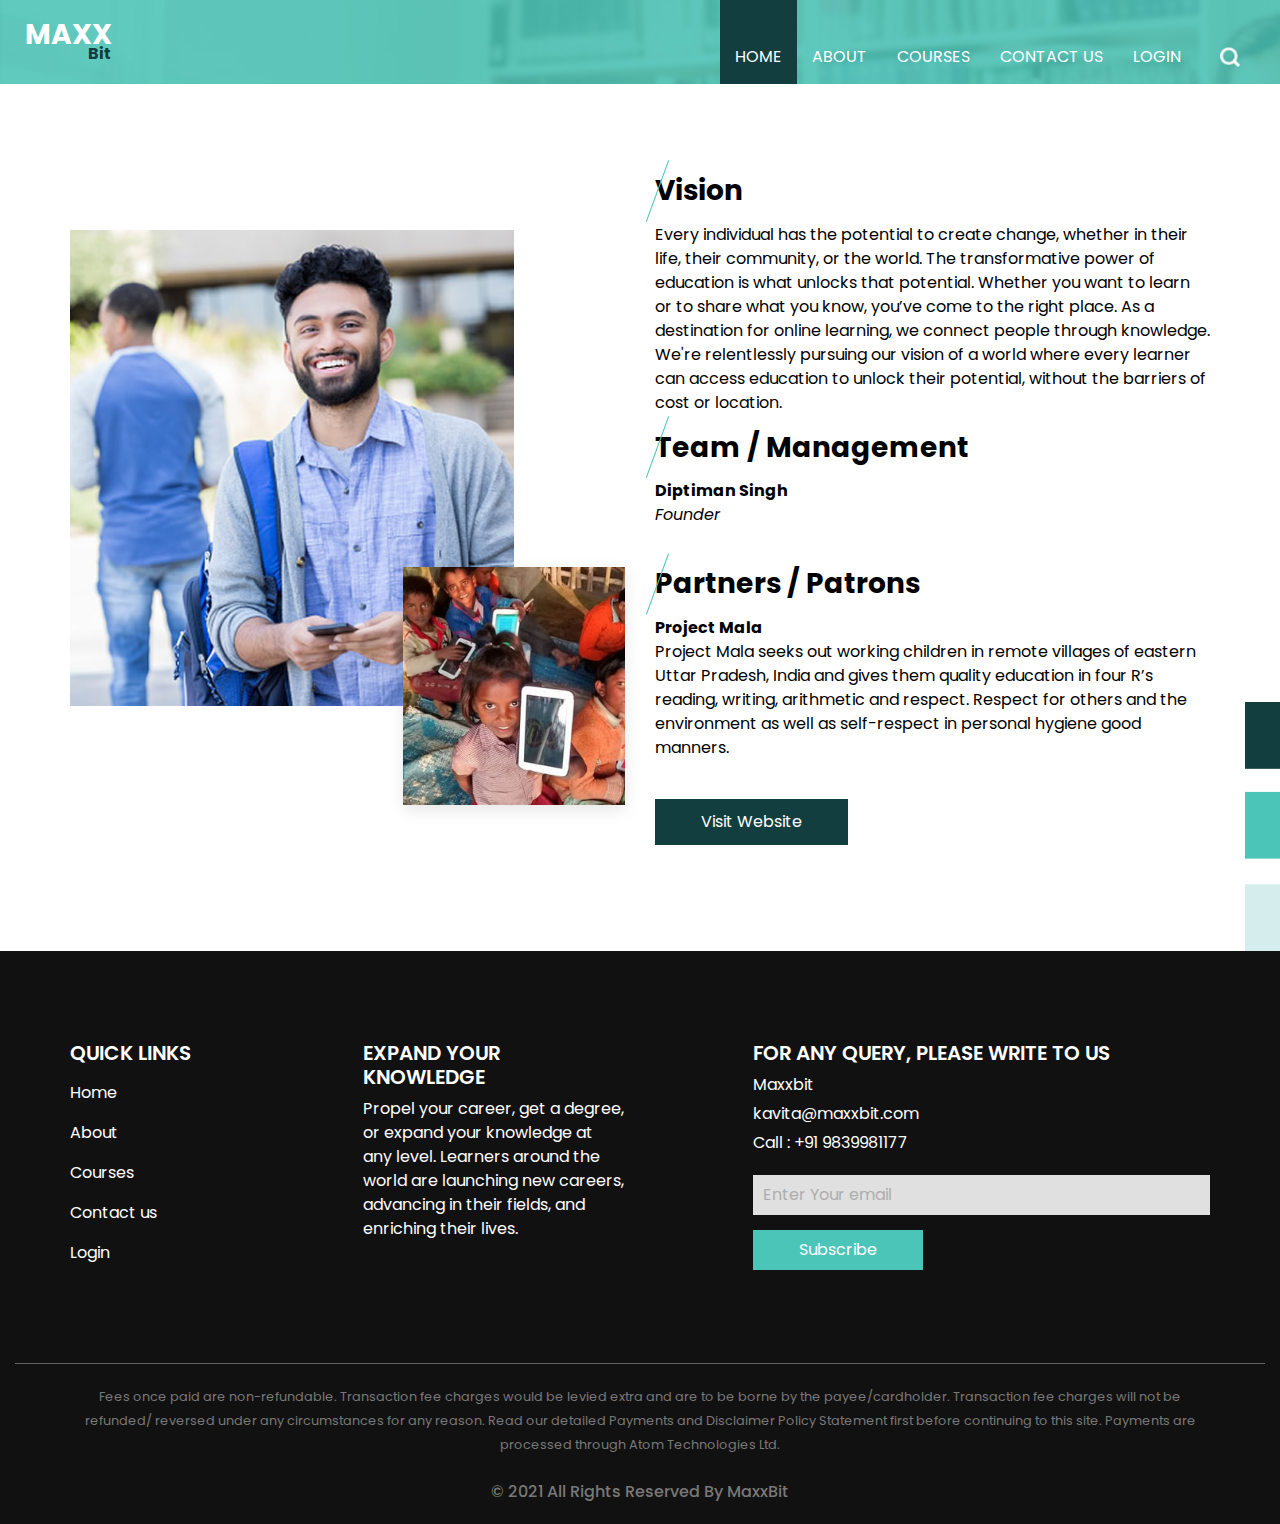
==== commit ede97d50: "sd" ====
--- a/about.html
+++ b/about.html
@@ -13,7 +13,7 @@
     <meta name="description" content="" />
     <meta name="author" content="" />
 
-    <title>MaxxBit - Contact us</title>
+    <title>MaxxBit - About us</title>
 
     <!-- bootstrap core css -->
     <link rel="stylesheet" type="text/css" href="https://cdn.jsdelivr.net/npm/bootstrap@4.6.0/dist/css/bootstrap.min.css" />
@@ -92,14 +92,30 @@
                     <div class="detail-box">
                         <div class="heading_container">
                             <h3>
-                                About us
+                                Vision
                             </h3>
                             <p>
                                 Every individual has the potential to create change, whether in their life, their community, or the world. The transformative power of education is what unlocks that potential.
                                 Whether you want to learn or to share what you know, you’ve come to the right place. As a destination for online learning, we connect people through knowledge.
                                 We're relentlessly pursuing our vision of a world where every learner can access education to unlock their potential, without the barriers of cost or location.
                             </p>
-                            
+                            <h3>
+                                Team / Management
+                            </h3>
+                            <p>
+                                <strong>Diptiman Singh</strong><br />
+                                <i>Founder</i><br /><br />
+
+                            </p>
+                            <h3>
+                                Partners / Patrons
+                            </h3>
+                            <p>
+                                <strong>Project Mala</strong><br />
+                                Project Mala seeks out working children in remote villages of eastern Uttar Pradesh, India and gives them quality education in four R’s reading, writing, arithmetic and respect. Respect for others and the environment as well as self-respect in personal hygiene good manners.
+                                <br /><br />
+                                <a href="http://projectmala.org.uk" target="_blank">Visit Website</a>
+                            </p>
                         </div>
                     </div>
                 </div>
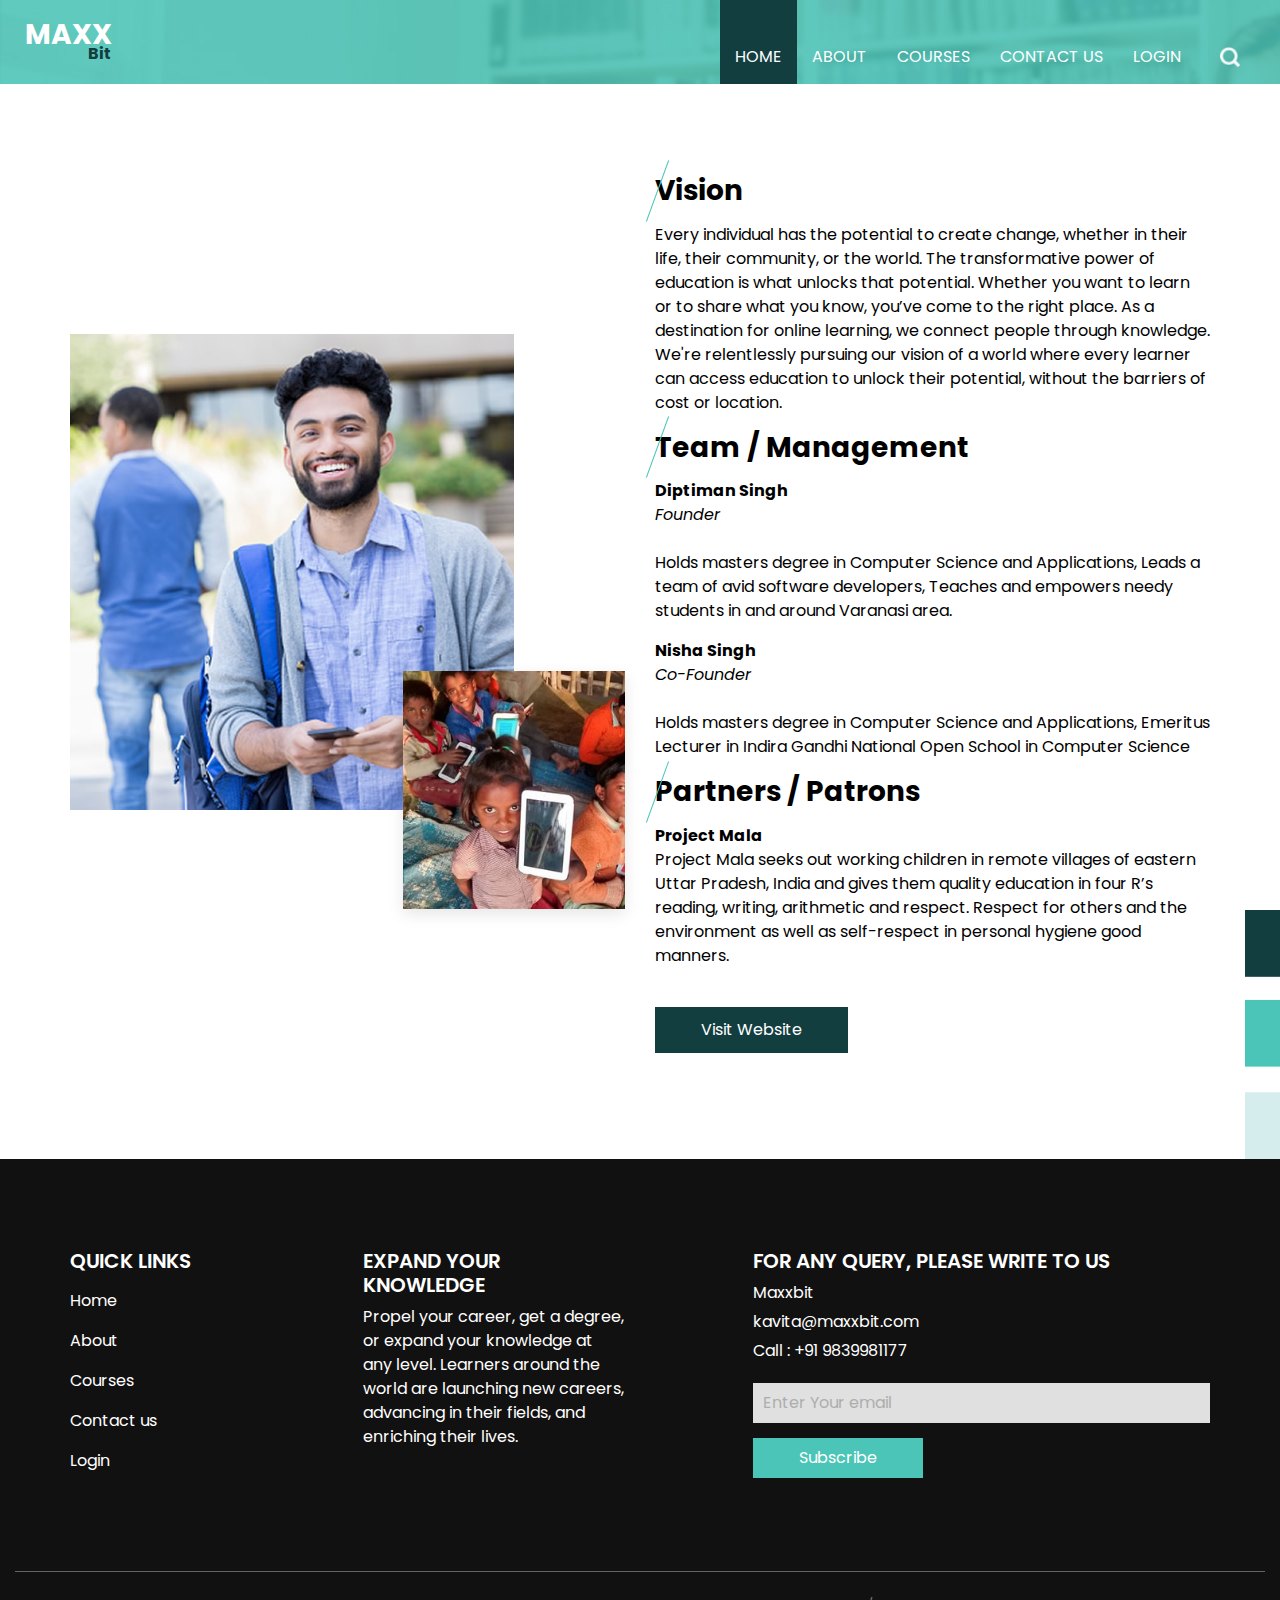
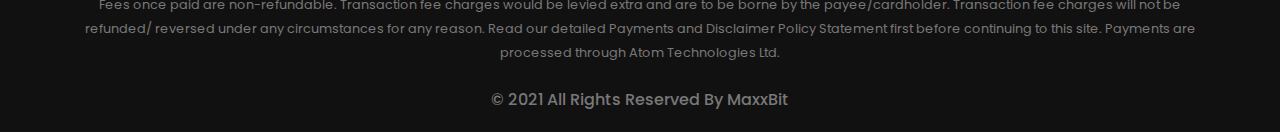
==== commit c90d8e40: "sd" ====
--- a/about.html
+++ b/about.html
@@ -105,7 +105,15 @@
                             <p>
                                 <strong>Diptiman Singh</strong><br />
                                 <i>Founder</i><br /><br />
-
+                                Holds masters degree in Computer Science and Applications, 
+                                Leads a team of avid software developers, 
+                                Teaches and empowers needy students in and around Varanasi area.
+                            </p>
+                            <p>
+                                <strong>Nisha Singh</strong><br />
+                                <i>Co-Founder</i><br /><br />
+                                Holds masters degree in Computer Science and Applications,
+                                Emeritus Lecturer in Indira Gandhi National Open School in Computer Science
                             </p>
                             <h3>
                                 Partners / Patrons
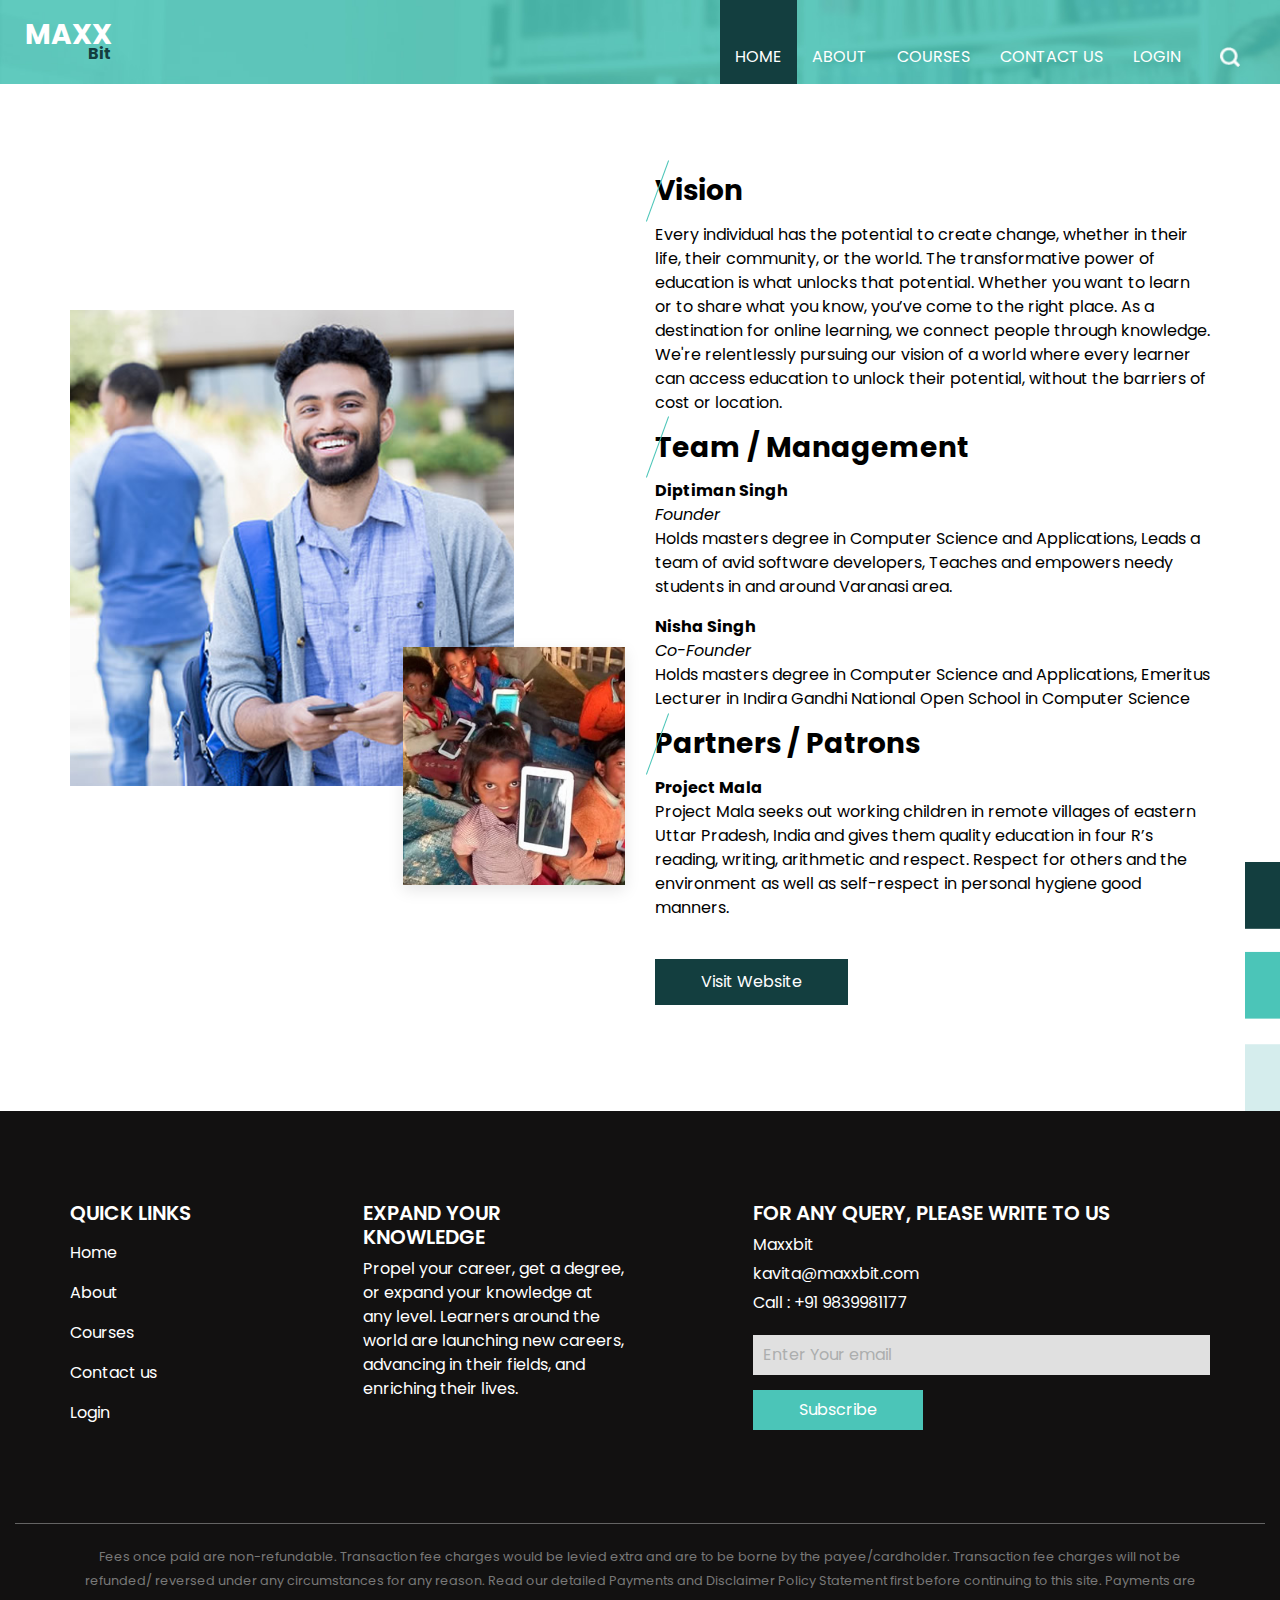
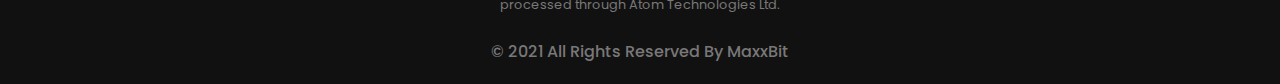
==== commit 5506287c: "ds" ====
--- a/about.html
+++ b/about.html
@@ -104,14 +104,14 @@
                             </h3>
                             <p>
                                 <strong>Diptiman Singh</strong><br />
-                                <i>Founder</i><br /><br />
+                                <i>Founder</i><br />
                                 Holds masters degree in Computer Science and Applications, 
                                 Leads a team of avid software developers, 
                                 Teaches and empowers needy students in and around Varanasi area.
                             </p>
                             <p>
                                 <strong>Nisha Singh</strong><br />
-                                <i>Co-Founder</i><br /><br />
+                                <i>Co-Founder</i><br />
                                 Holds masters degree in Computer Science and Applications,
                                 Emeritus Lecturer in Indira Gandhi National Open School in Computer Science
                             </p>
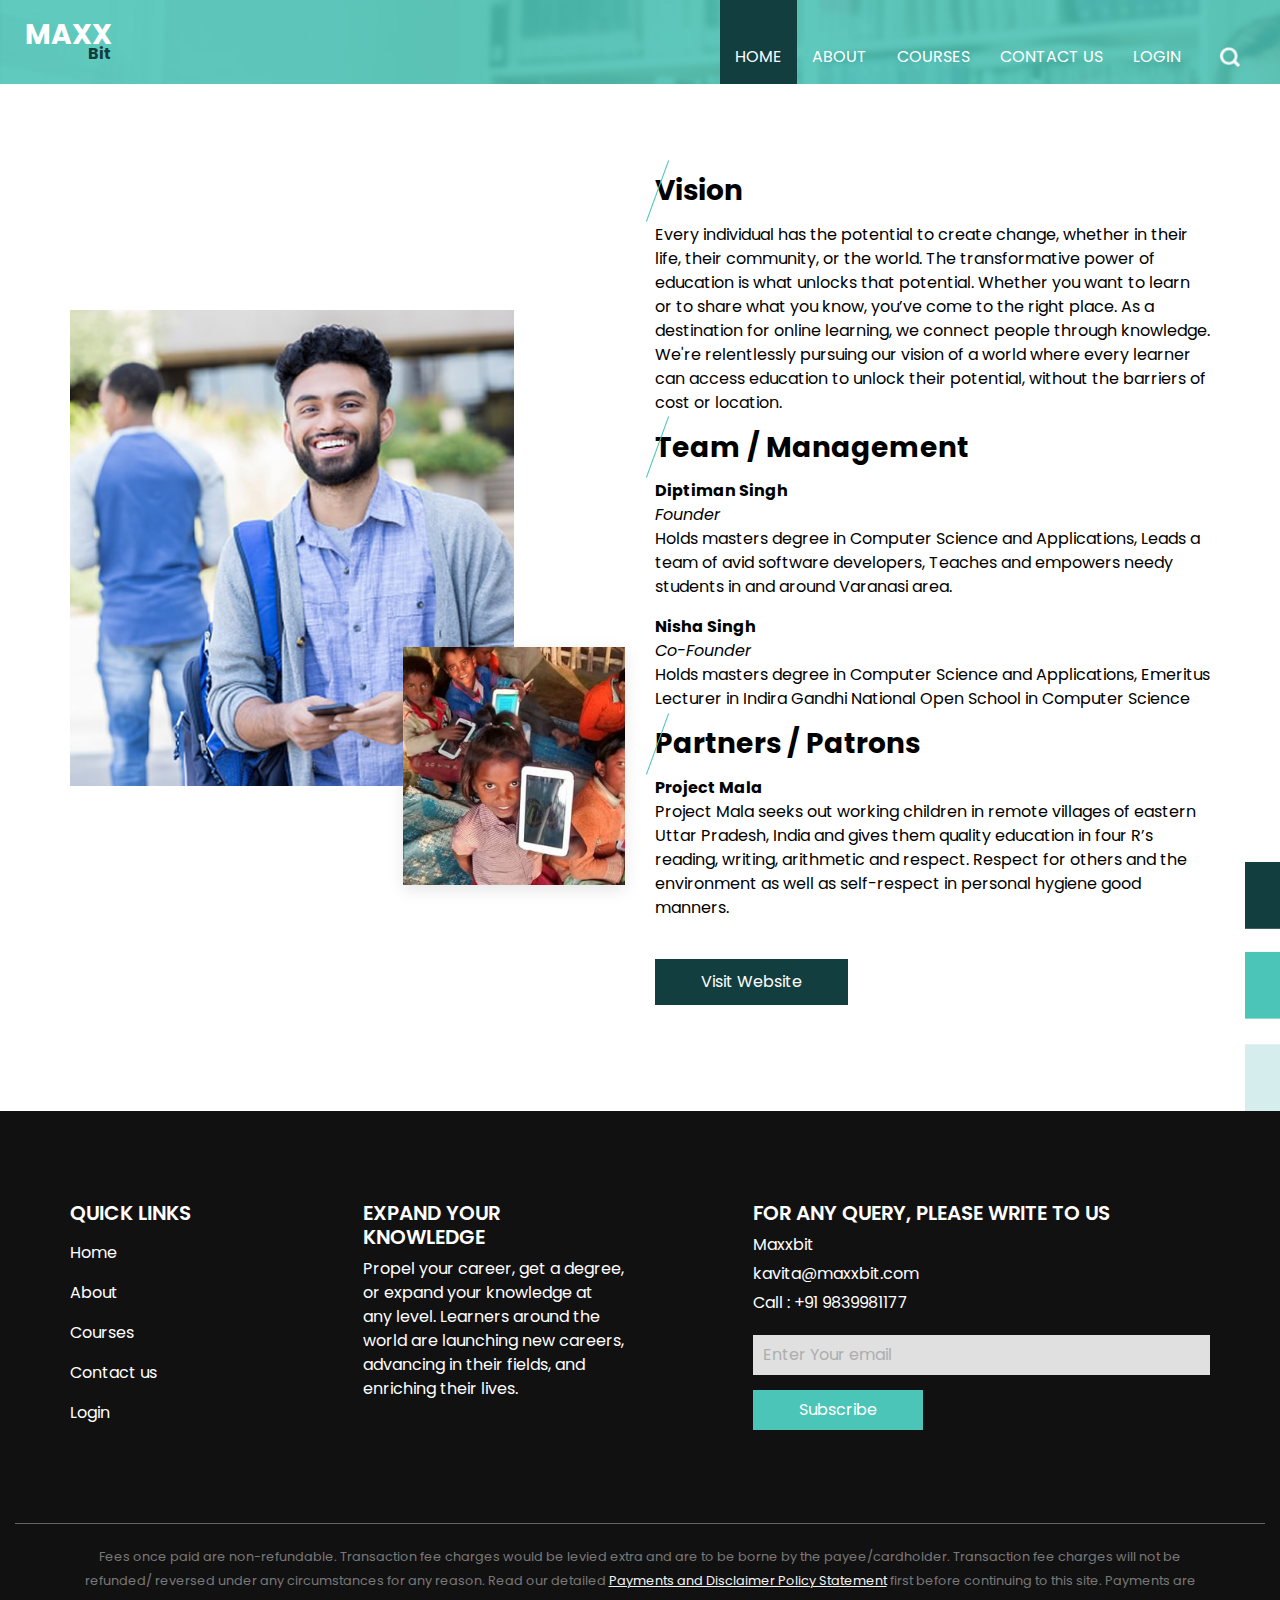
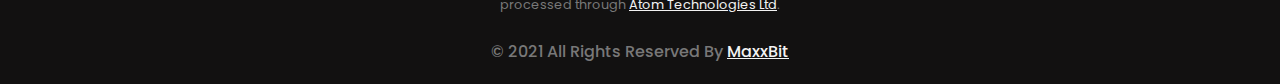
==== commit bf4824aa: "sd" ====
--- a/about.html
+++ b/about.html
@@ -47,16 +47,16 @@
                                 <a class="nav-link" href="index.html">Home <span class="sr-only">(current)</span></a>
                             </li>
                             <li class="nav-item">
-                                <a class="nav-link" href="#"> About </a>
-                            </li>
-                            <li class="nav-item">
-                                <a class="nav-link" href="#"> Courses </a>
-                            </li>
-                            <li class="nav-item">
-                                <a class="nav-link" href="#">Contact us</a>
-                            </li>
-                            <li class="nav-item">
-                                <a class="nav-link" href="#">Login</a>
+                                <a class="nav-link" href="about.html"> About </a>
+                            </li>
+                            <li class="nav-item">
+                                <a class="nav-link" href="course.html"> Courses </a>
+                            </li>
+                            <li class="nav-item">
+                                <a class="nav-link" href="contact.html">Contact us</a>
+                            </li>
+                            <li class="nav-item">
+                                <a class="nav-link" href="login.html">Login</a>
                             </li>
                         </ul>
                         <form class="form-inline my-2 my-lg-0 ml-0 ml-lg-4 mb-3 mb-lg-0">
@@ -146,16 +146,16 @@
                                 <a class="nav-link" href="index.html">Home <span class="sr-only">(current)</span></a>
                             </li>
                             <li class="nav-item">
-                                <a class="nav-link" href="#"> About </a>
-                            </li>
-                            <li class="nav-item">
-                                <a class="nav-link" href="#"> Courses </a>
-                            </li>
-                            <li class="nav-item">
-                                <a class="nav-link" href="#">Contact us</a>
-                            </li>
-                            <li class="nav-item">
-                                <a class="nav-link" href="#">Login</a>
+                                <a class="nav-link" href="about.html"> About </a>
+                            </li>
+                            <li class="nav-item">
+                                <a class="nav-link" href="course.html"> Courses </a>
+                            </li>
+                            <li class="nav-item">
+                                <a class="nav-link" href="contact.html">Contact us</a>
+                            </li>
+                            <li class="nav-item">
+                                <a class="nav-link" href="login.html">Login</a>
                             </li>
                         </ul>
                     </div>
--- a/css/style.css
+++ b/css/style.css
@@ -922,7 +922,8 @@
 }
 
 .footer_section a {
-  color: #787878;
+  color: #f3f3f3;
+  text-decoration: underline;
 }
 
 /* end footer section*/
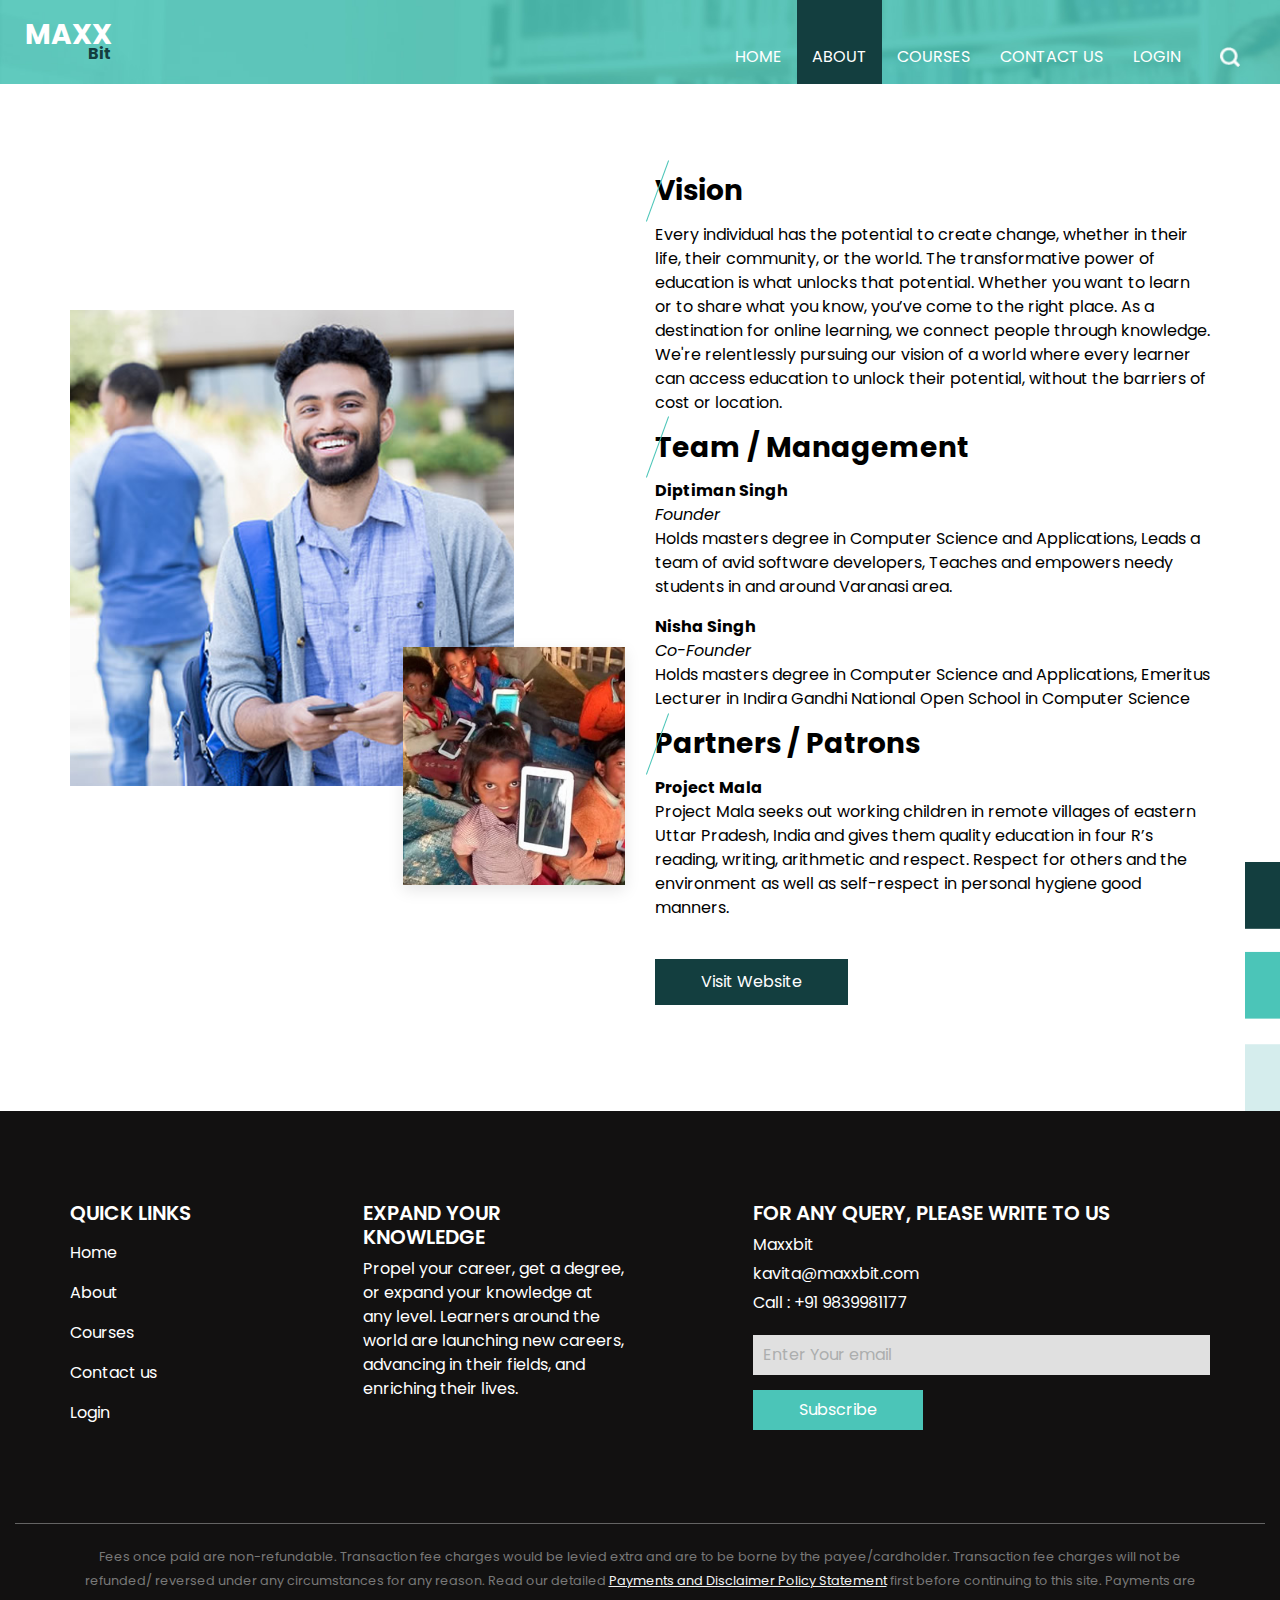
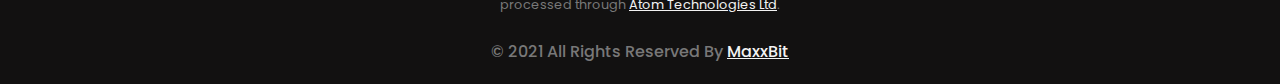
==== commit ddb06400: "dfd" ====
--- a/about.html
+++ b/about.html
@@ -43,11 +43,11 @@
 
                     <div class="collapse navbar-collapse ml-auto" id="navbarSupportedContent">
                         <ul class="navbar-nav  ml-auto">
+                            <li class="nav-item">
+                                <a class="nav-link" href="index.html">Home </a>
+                            </li>
                             <li class="nav-item active">
-                                <a class="nav-link" href="index.html">Home <span class="sr-only">(current)</span></a>
-                            </li>
-                            <li class="nav-item">
-                                <a class="nav-link" href="about.html"> About </a>
+                                <a class="nav-link" href="about.html"> About <span class="sr-only">(current)</span></a>
                             </li>
                             <li class="nav-item">
                                 <a class="nav-link" href="course.html"> Courses </a>
